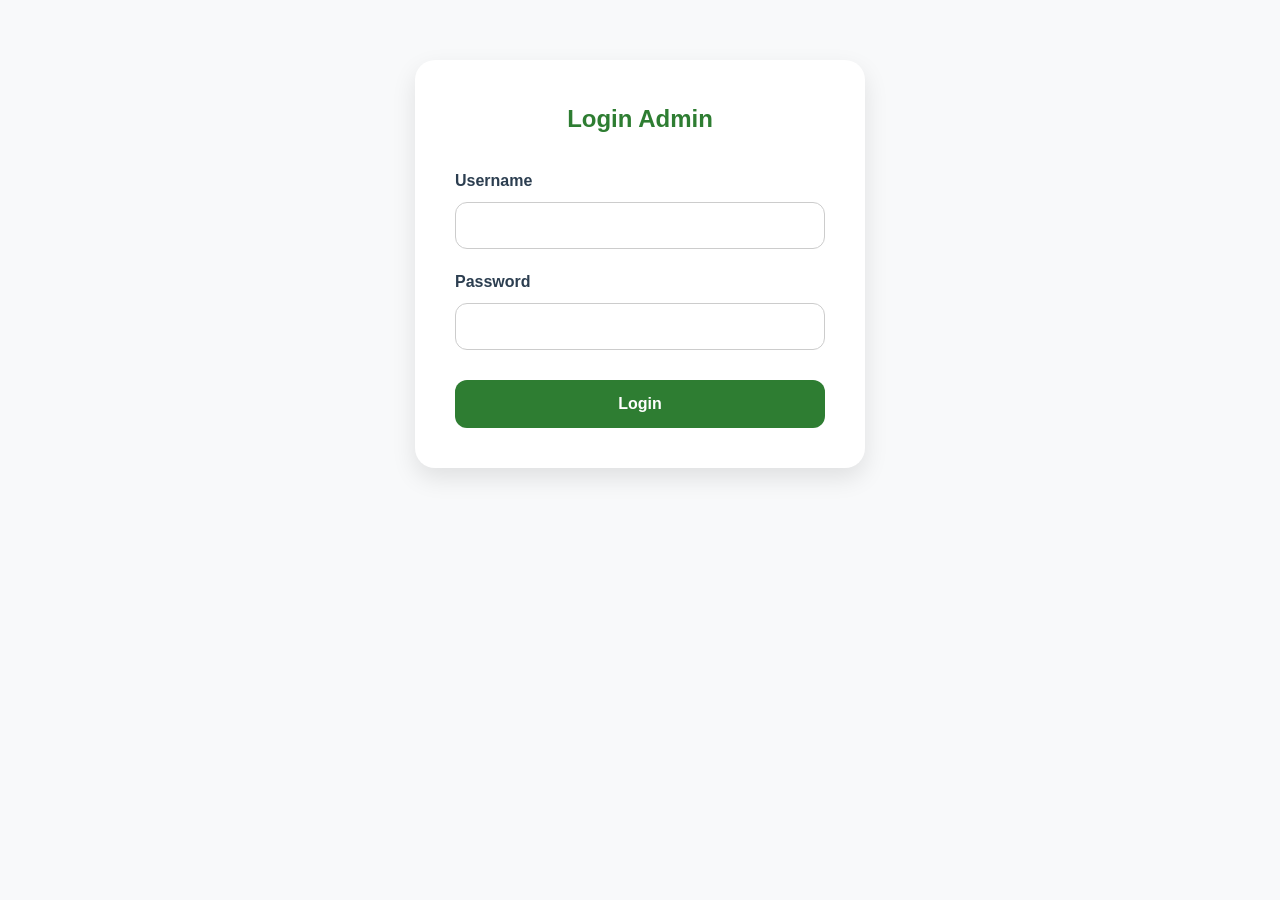
==== admin.html @ 62e9df17 "Add files via upload" ====
<!DOCTYPE html>
<html lang="id">
<head>
    <meta charset="UTF-8">
    <meta name="viewport" content="width=device-width, initial-scale=1.0">
    <title>Dashboard Admin</title>
    <link rel="stylesheet" href="css/style.css">
    <style>
        /* Gaya tambahan khusus untuk interaksi tabel di dalam Admin */
        .admin-content {
            display: none; /* Sembunyikan semua konten detail secara default */
            margin-top: 20px;
        }
        .header-section {
            display: flex;
            justify-content: space-between;
            align-items: center;
            margin-bottom: 20px;
            border-bottom: 2px solid #eee;
            padding-bottom: 10px;
        }
        .btn-kembali {
            background: #7F8C8D;
            color: white;
            border: none;
            padding: 8px 15px;
            border-radius: 8px;
            cursor: pointer;
            font-weight: bold;
        }
        .btn-kembali:hover { background: #606b6b; }
        .btn-tambah {
            background: #25D366;
            color: white;
            border: none;
            padding: 8px 15px;
            border-radius: 8px;
            cursor: pointer;
        }
        .text-center { text-align: center; }
        .badge {
            background: #FFC107;
            color: #000;
            padding: 3px 8px;
            border-radius: 5px;
            font-size: 12px;
            font-weight: bold;
        }
    </style>
</head>
<body>

<div class="admin">
    <h1>Dashboard Admin</h1>

    <div class="admin-menu" id="menu-utama">
        <div class="box" onclick="bukaMenu('kelola-produk')">Kelola Produk</div>
        <div class="box" onclick="bukaMenu('pesanan-masuk')">Pesanan Masuk</div>
        <div class="box" onclick="bukaMenu('data-pelanggan')">Data Pelanggan</div>
        <div class="box" onclick="bukaMenu('laporan-penjualan')">Laporan Penjualan</div>
    </div>

    <div id="kelola-produk" class="admin-content">
        <div class="header-section">
            <h2>Kelola Produk</h2>
            <div>
                <button class="btn-kembali" onclick="kembaliKeMenu()">Kembali</button>
                <button class="btn-tambah">+ Tambah Produk</button>
            </div>
        </div>
        <table>
            <thead>
                <tr>
                    <th>Nama Produk</th>
                    <th>Harga</th>
                    <th>Stok</th>
                    <th>Aksi</th>
                </tr>
            </thead>
            <tbody>
                <tr>
                    <td>Bolu Cukke</td>
                    <td>Rp 15.000</td>
                    <td>Tersedia</td>
                    <td><button class="hapus">Hapus</button></td>
                </tr>
                <tr>
                    <td>Bolu Susu</td>
                    <td>Rp 18.000</td>
                    <td>Tersedia</td>
                    <td><button class="hapus">Hapus</button></td>
                </tr>
            </tbody>
        </table>
    </div>

    <div id="pesanan-masuk" class="admin-content">
        <div class="header-section">
            <h2>Pesanan Masuk</h2>
            <button class="btn-kembali" onclick="kembaliKeMenu()">Kembali</button>
        </div>
        <table>
            <thead>
                <tr>
                    <th>Pelanggan</th>
                    <th>Alamat</th>
                    <th>Total Belanja</th>
                    <th>Status</th>
                </tr>
            </thead>
            <tbody id="tabelPesanan">
                </tbody>
        </table>
    </div>

    <div id="data-pelanggan" class="admin-content">
        <div class="header-section">
            <h2>Data Pelanggan</h2>
            <button class="btn-kembali" onclick="kembaliKeMenu()">Kembali</button>
        </div>
        <table>
            <thead>
                <tr>
                    <th>Nama</th>
                    <th>No. WhatsApp</th>
                    <th>Alamat Lengkap</th>
                </tr>
            </thead>
            <tbody id="tabelPelanggan">
                </tbody>
        </table>
    </div>

    <div id="laporan-penjualan" class="admin-content">
        <div class="header-section">
            <h2>Laporan Penjualan</h2>
            <button class="btn-kembali" onclick="kembaliKeMenu()">Kembali</button>
        </div>
        <div class="box" style="background: #27ae60; cursor: default; margin-bottom:20px;">
            <h3 style="color:white; margin-bottom: 5px;">Total Pendapatan Terakhir</h3>
            <h2 style="color:white; font-size: 30px;" id="totalPendapatan">Rp 0</h2>
        </div>
        <p class="text-center" style="color:#7F8C8D;">*Data ini adalah simulasi dari pesanan terakhir di perangkat ini.</p>
    </div>

    <button class="logout" id="btnLogout" onclick="logout()">Logout</button>
</div>

<script>
    // 1. Pengecekan Login
    if(localStorage.getItem("adminLogin") !== "true"){
        window.location.href = "login.html";
    }

    function logout(){
        localStorage.removeItem("adminLogin");
        window.location.href = "login.html";
    }

    // 2. Logika Buka/Tutup Menu (Single Page Application)
    function bukaMenu(idMenu) {
        document.getElementById('menu-utama').style.display = 'none';
        document.getElementById('btnLogout').style.display = 'none';
        
        let contents = document.querySelectorAll('.admin-content');
        contents.forEach(content => {
            content.style.display = 'none';
        });

        document.getElementById(idMenu).style.display = 'block';

        // Load data jika menu tertentu dibuka
        if (idMenu === 'pesanan-masuk' || idMenu === 'data-pelanggan' || idMenu === 'laporan-penjualan') {
            loadDataDariLocalStorage();
        }
    }

    function kembaliKeMenu() {
        let contents = document.querySelectorAll('.admin-content');
        contents.forEach(content => {
            content.style.display = 'none';
        });
        document.getElementById('menu-utama').style.display = 'grid';
        document.getElementById('btnLogout').style.display = 'block';
    }

    // 3. Logika Menarik Data dari Checkout (Simulasi LocalStorage)
    function loadDataDariLocalStorage() {
        let nama = localStorage.getItem("nama");
        let hp = localStorage.getItem("hp");
        let alamat = localStorage.getItem("alamat");
        let keranjang = JSON.parse(localStorage.getItem("keranjang")) || [];
        
        let tbodyPesanan = document.getElementById("tabelPesanan");
        let tbodyPelanggan = document.getElementById("tabelPelanggan");
        let teksPendapatan = document.getElementById("totalPendapatan");

        // Hitung total belanja dari keranjang
        let totalBelanja = 0;
        keranjang.forEach(item => {
            totalBelanja += item.subtotal;
        });

        // Tampilkan Data Pesanan & Pelanggan Jika Ada
        if (nama && totalBelanja > 0) {
            tbodyPesanan.innerHTML = `
                <tr>
                    <td>${nama}<br><small>${hp}</small></td>
                    <td>${alamat}</td>
                    <td>Rp ${totalBelanja.toLocaleString('id-ID')}</td>
                    <td><span class="badge">Menunggu Konfirmasi</span></td>
                </tr>
            `;

            tbodyPelanggan.innerHTML = `
                <tr>
                    <td>${nama}</td>
                    <td>${hp}</td>
                    <td>${alamat}</td>
                </tr>
            `;

            teksPendapatan.innerHTML = "Rp " + totalBelanja.toLocaleString('id-ID');
        } else {
            let emptyRow = `<tr><td colspan="4" class="text-center">Belum ada data pesanan saat ini.</td></tr>`;
            tbodyPesanan.innerHTML = emptyRow;
            tbodyPelanggan.innerHTML = emptyRow;
            teksPendapatan.innerHTML = "Rp 0";
        }
    }
</script>

</body>
</html>
---- css/style.css ----
/* ========================================================
   GLOBAL VARIABLES & RESET
   ======================================================== */
:root {
    --primary: #2E7D32;      /* Hijau - Warna Utama */
    --primary-hover: #1B5E20; /* Hijau Gelap untuk efek hover */
    --accent: #FFC107;       /* Emas - Warna Aksen */
    --accent-hover: #FFD54F;
    --bg-light: #F8F9FA;
    --text-dark: #2C3E50;
    --text-muted: #7F8C8D;
    --white: #FFFFFF;
    
    /* Bayangan & Radius Modern */
    --shadow-sm: 0 4px 6px rgba(0, 0, 0, 0.05);
    --shadow-md: 0 10px 25px rgba(0, 0, 0, 0.1);
    --radius-md: 12px;
    --radius-lg: 20px;
    
    /* Transisi */
    --transition: all 0.3s ease;
}

* {
    margin: 0;
    padding: 0;
    box-sizing: border-box;
    font-family: 'Segoe UI', Tahoma, Geneva, Verdana, sans-serif;
}

body {
    background-color: var(--bg-light);
    color: var(--text-dark);
    line-height: 1.6;
}

/* ========================================================
   TYPOGRAPHY & BUTTONS
   ======================================================== */
h1, h2, h3, h4 {
    color: var(--text-dark);
}

button {
    font-family: inherit;
    transition: var(--transition);
}

/* ========================================================
   NAVBAR
   ======================================================== */
.navbar {
    background: var(--primary);
    display: flex;
    justify-content: space-between;
    align-items: center;
    padding: 15px 8%;
    position: sticky;
    top: 0;
    z-index: 1000;
    box-shadow: var(--shadow-sm);
}

.logo h2 {
    color: var(--white);
    font-weight: 700;
    letter-spacing: 1px;
}

.menu {
    display: flex;
    list-style: none;
    gap: 25px;
}

.menu a {
    color: var(--white);
    text-decoration: none;
    font-weight: 500;
    font-size: 16px;
    transition: var(--transition);
    padding: 5px 0;
    position: relative;
}

/* Efek garis bawah saat hover pada menu */
.menu a::after {
    content: '';
    position: absolute;
    width: 0;
    height: 2px;
    background: var(--accent);
    bottom: 0;
    left: 0;
    transition: var(--transition);
}

.menu a:hover {
    color: var(--accent);
}

.menu a:hover::after {
    width: 100%;
}

/* ========================================================
   HERO SECTION
   ======================================================== */
.hero {
    height: 450px;
    /* Nilai RGB untuk #2E7D32 adalah 46, 125, 50 */
    background: linear-gradient(rgba(46, 125, 50, 0.6), rgba(0, 0, 0, 0.7)), url("gambar/banner.jpg");
    background-size: cover;
    background-position: center;
    display: flex;
    justify-content: center;
    align-items: center;
    text-align: center;
}

.hero-content {
    color: var(--white);
    max-width: 800px;
    padding: 0 20px;
}

.hero-content h1 {
    font-size: 55px;
    margin-bottom: 15px;
    color: var(--white);
    text-shadow: 2px 2px 4px rgba(0,0,0,0.5);
}

.hero-content p {
    font-size: 22px;
    color: #eee;
    font-weight: 300;
}

/* ========================================================
   PRODUK SECTION
   ======================================================== */
.produk {
    padding: 80px 8%;
}

.produk h2 {
    text-align: center;
    margin-bottom: 50px;
    color: var(--primary);
    font-size: 32px;
    position: relative;
}

.produk h2::after {
    content: '';
    width: 60px;
    height: 3px;
    background: var(--accent);
    display: block;
    margin: 10px auto 0;
    border-radius: 5px;
}

.produk-grid {
    display: grid;
    grid-template-columns: repeat(auto-fit, minmax(260px, 1fr));
    gap: 30px;
}

/* PRODUCT CARDS */
.card {
    background: var(--white);
    border-radius: var(--radius-lg);
    overflow: hidden;
    box-shadow: var(--shadow-sm);
    transition: var(--transition);
    display: flex;
    flex-direction: column;
    padding-bottom: 20px;
    border: 1px solid #f0f0f0;
}

.card:hover {
    transform: translateY(-8px);
    box-shadow: var(--shadow-md);
}

.card img {
    width: 100%;
    height: 220px;
    object-fit: cover;
    border-bottom: 3px solid var(--accent);
}

.card h3 {
    padding: 20px 20px 5px;
    font-size: 20px;
}

.card p {
    padding: 0 20px;
    color: var(--text-muted);
    font-size: 14px;
    flex-grow: 1;
}

.card h4 {
    padding: 15px 20px;
    color: var(--primary);
    font-size: 24px;
    font-weight: 700;
}

.card label {
    padding: 0 20px;
    font-size: 14px;
    font-weight: 600;
}

.qty {
    width: 70px;
    padding: 8px 12px;
    margin: 5px 20px 15px;
    border: 1px solid #ddd;
    border-radius: 6px;
    font-size: 14px;
    outline: none;
}

.qty:focus {
    border-color: var(--primary);
}

.card button.add-cart {
    width: calc(100% - 40px);
    margin: 0 auto;
    padding: 12px;
    border: none;
    background: var(--primary);
    color: var(--white);
    border-radius: var(--radius-md);
    cursor: pointer;
    font-weight: 600;
    font-size: 15px;
}

.card button.add-cart:hover {
    background: var(--primary-hover);
}

/* ========================================================
   KERANJANG (TABLES)
   ======================================================== */
.cart-section {
    background: var(--white);
    width: 84%;
    margin: 40px auto 80px;
    padding: 40px;
    border-radius: var(--radius-lg);
    box-shadow: var(--shadow-sm);
}

.cart-section h2 {
    margin-bottom: 25px;
    color: var(--primary);
    border-bottom: 2px solid #f0f0f0;
    padding-bottom: 10px;
}

table {
    width: 100%;
    border-collapse: collapse;
    margin-bottom: 20px;
}

table th {
    background: var(--primary);
    color: var(--white);
    padding: 15px;
    text-transform: uppercase;
    font-size: 14px;
    letter-spacing: 0.5px;
}

table td {
    padding: 15px;
    border-bottom: 1px solid #eee;
    text-align: center;
    vertical-align: middle;
}

table tbody tr:hover {
    background-color: #fafafa;
}

.hapus {
    background: #E53935;
    border: none;
    padding: 8px 16px;
    color: var(--white);
    cursor: pointer;
    border-radius: 6px;
    font-weight: 500;
}

.hapus:hover {
    background: #C62828;
}

#totalBelanja {
    margin-top: 20px;
    color: var(--primary);
    font-size: 24px;
    text-align: right;
}

#checkoutBtn {
    display: block;
    margin: 20px 0 0 auto;
    padding: 15px 40px;
    border: none;
    background: var(--accent);
    color: var(--text-dark);
    border-radius: var(--radius-md);
    cursor: pointer;
    font-size: 16px;
    font-weight: 700;
}

#checkoutBtn:hover {
    background: var(--accent-hover);
    transform: translateY(-2px);
}

/* ========================================================
   FORMS & BOXES (LOGIN, CHECKOUT, ADMIN, STRUK)
   ======================================================== */
.login-box, .checkout-container, .admin, .struk {
    background: var(--white);
    padding: 40px;
    border-radius: var(--radius-lg);
    box-shadow: var(--shadow-md);
    margin: 60px auto;
}

/* Spesifik Lebar Container */
.login-box { max-width: 450px; }
.checkout-container { max-width: 700px; }
.admin { width: 90%; max-width: 1000px; }
.struk { max-width: 800px; border-top: 8px solid var(--primary); }

.login-box h2, .checkout-container h2, .admin h1, .struk h1 {
    text-align: center;
    color: var(--primary);
    margin-bottom: 30px;
}

.form-group {
    margin-bottom: 20px;
}

.form-group label {
    display: block;
    margin-bottom: 8px;
    font-weight: 600;
    color: var(--text-dark);
}

.form-group input, .form-group textarea {
    width: 100%;
    padding: 14px;
    border: 1px solid #ccc;
    border-radius: var(--radius-md);
    font-size: 15px;
    transition: var(--transition);
    outline: none;
}

.form-group input:focus, .form-group textarea:focus {
    border-color: var(--primary);
    /* Nilai RGB untuk #2E7D32 adalah 46, 125, 50 */
    box-shadow: 0 0 0 3px rgba(46, 125, 50, 0.1);
}

/* Global Button Styles for Forms */
.login-btn, .btn-pesan {
    width: 100%;
    padding: 15px;
    background: var(--primary);
    color: var(--white);
    border: none;
    border-radius: var(--radius-md);
    cursor: pointer;
    font-size: 16px;
    font-weight: 600;
    margin-top: 10px;
}

.login-btn:hover, .btn-pesan:hover {
    background: var(--primary-hover);
}

/* Admin Dashboard Specifics */
.admin-menu {
    display: grid;
    grid-template-columns: repeat(auto-fit, minmax(200px, 1fr));
    gap: 25px;
    margin-bottom: 30px;
}

.box {
    background: var(--primary);
    color: var(--white);
    padding: 30px 20px;
    border-radius: var(--radius-md);
    text-align: center;
    font-weight: 600;
    font-size: 18px;
    cursor: pointer;
    transition: var(--transition);
    box-shadow: var(--shadow-sm);
}

.box:hover {
    background: var(--primary-hover);
    transform: translateY(-5px);
}

.logout {
    padding: 12px 25px;
    background: #E53935;
    color: var(--white);
    border: none;
    border-radius: var(--radius-md);
    cursor: pointer;
    font-weight: 600;
}

.logout:hover {
    background: #C62828;
}

/* Struk Specifics */
.struk .info p {
    font-size: 16px;
    margin-bottom: 8px;
}

.struk .total {
    margin-top: 25px;
    font-size: 24px;
    font-weight: bold;
    color: var(--primary);
    text-align: right;
    border-top: 2px dashed #ddd;
    padding-top: 20px;
}

.btn-area {
    margin-top: 30px;
    display: flex;
    gap: 15px;
}

.btn-area .btn {
    flex: 1;
    padding: 15px;
    border: none;
    border-radius: var(--radius-md);
    cursor: pointer;
    color: var(--white);
    font-size: 16px;
    font-weight: 600;
    display: flex;
    justify-content: center;
    align-items: center;
    gap: 10px;
}

.cetak { background: #1976D2; }
.cetak:hover { background: #1565C0; }

.wa { background: #25D366; }
.wa:hover { background: #128C7E; }

/* ========================================================
   FOOTER
   ======================================================== */
footer {
    background: var(--text-dark);
    color: var(--white);
    text-align: center;
    padding: 40px 20px;
    margin-top: 60px;
}

footer h2 {
    color: var(--accent);
    margin-bottom: 10px;
}

footer p {
    color: #bbb;
    font-size: 16px;
}

/* ========================================================
   RESPONSIVE DESIGN (MOBILE & TABLET)
   ======================================================== */
@media (max-width: 768px) {
    .navbar {
        flex-direction: column;
        gap: 15px;
        padding: 15px 5%;
    }

    .menu {
        flex-wrap: wrap;
        justify-content: center;
        gap: 15px;
    }

    .hero-content h1 {
        font-size: 38px;
    }
    
    .hero-content p {
        font-size: 18px;
    }

    .cart-section, .produk {
        width: 95%;
        padding: 20px;
    }

    /* Membuat tabel menjadi responsif di layar kecil */
    table, thead, tbody, th, td, tr {
        display: block;
    }
    
    table thead {
        display: none; /* Sembunyikan header tabel di mobile */
    }
    
    table td {
        text-align: right;
        padding-left: 50%;
        position: relative;
    }
    
    table td::before {
        content: attr(data-label);
        position: absolute;
        left: 15px;
        width: 45%;
        padding-right: 10px;
        text-align: left;
        font-weight: bold;
    }

    .btn-area {
        flex-direction: column;
    }
}
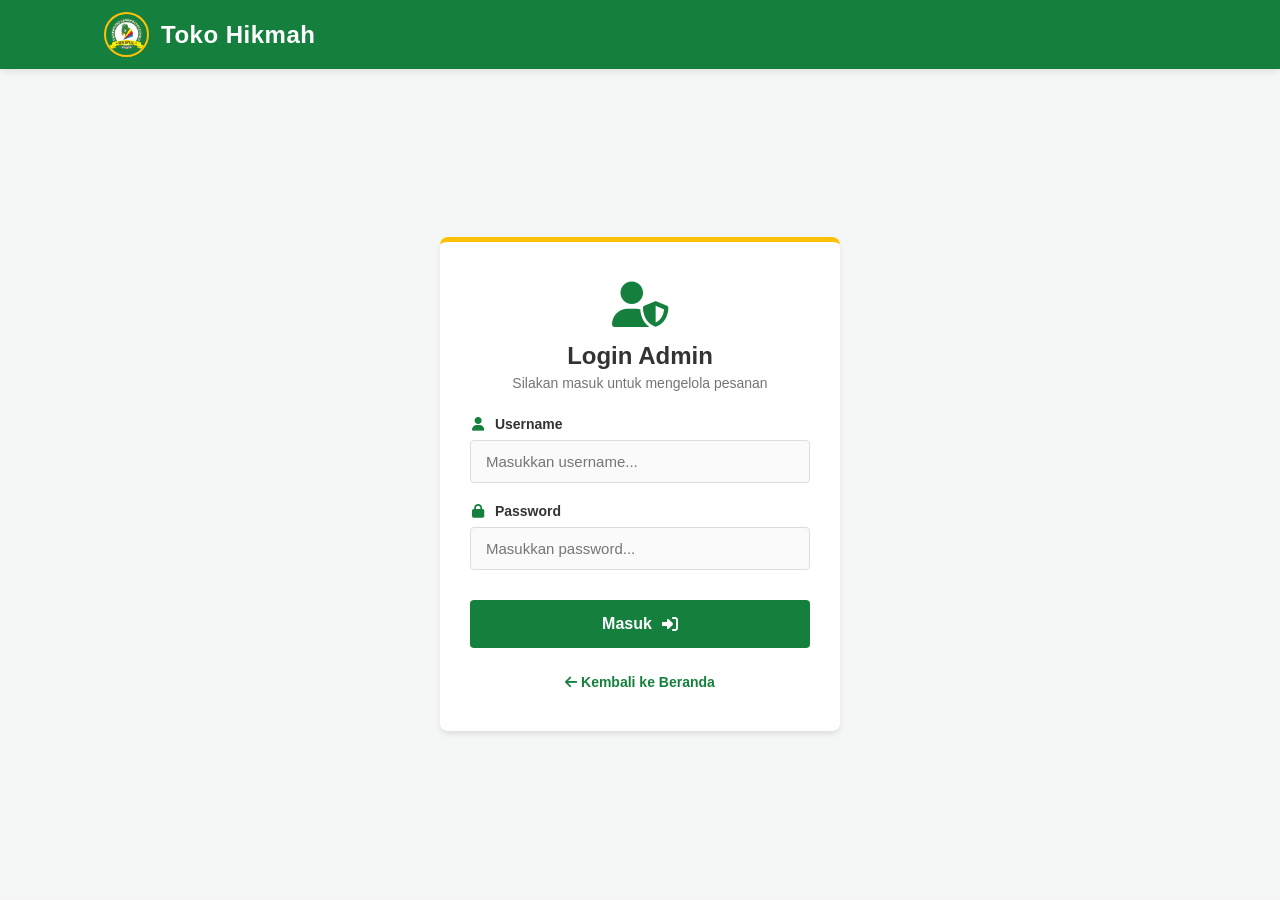
==== commit 10807ed6: "Update admin.html" ====
--- a/admin.html
+++ b/admin.html
@@ -3,173 +3,230 @@
 <head>
     <meta charset="UTF-8">
     <meta name="viewport" content="width=device-width, initial-scale=1.0">
-    <title>Dashboard Admin</title>
+    <title>Dashboard Admin - Toko Hikmah</title>
+
     <link rel="stylesheet" href="css/style.css">
+    <link rel="stylesheet" href="https://cdnjs.cloudflare.com/ajax/libs/font-awesome/6.5.1/css/all.min.css">
     <style>
-        /* Gaya tambahan khusus untuk interaksi tabel di dalam Admin */
-        .admin-content {
-            display: none; /* Sembunyikan semua konten detail secara default */
-            margin-top: 20px;
-        }
-        .header-section {
-            display: flex;
-            justify-content: space-between;
-            align-items: center;
-            margin-bottom: 20px;
-            border-bottom: 2px solid #eee;
-            padding-bottom: 10px;
-        }
-        .btn-kembali {
-            background: #7F8C8D;
-            color: white;
-            border: none;
-            padding: 8px 15px;
-            border-radius: 8px;
-            cursor: pointer;
-            font-weight: bold;
-        }
-        .btn-kembali:hover { background: #606b6b; }
-        .btn-tambah {
-            background: #25D366;
-            color: white;
-            border: none;
-            padding: 8px 15px;
-            border-radius: 8px;
-            cursor: pointer;
-        }
-        .text-center { text-align: center; }
-        .badge {
-            background: #FFC107;
-            color: #000;
-            padding: 3px 8px;
+        /* Tambahan CSS khusus untuk thumbnail gambar di tabel */
+        .img-thumbnail {
+            width: 50px;
+            height: 50px;
+            object-fit: cover;
             border-radius: 5px;
-            font-size: 12px;
-            font-weight: bold;
+            border: 1px solid #ddd;
         }
     </style>
 </head>
 <body>
 
-<div class="admin">
-    <h1>Dashboard Admin</h1>
-
-    <div class="admin-menu" id="menu-utama">
-        <div class="box" onclick="bukaMenu('kelola-produk')">Kelola Produk</div>
-        <div class="box" onclick="bukaMenu('pesanan-masuk')">Pesanan Masuk</div>
-        <div class="box" onclick="bukaMenu('data-pelanggan')">Data Pelanggan</div>
-        <div class="box" onclick="bukaMenu('laporan-penjualan')">Laporan Penjualan</div>
+    <!-- Header Admin -->
+    <header class="navbar">
+        <div class="nav-container">
+            <div class="logo">
+                <a href="#" class="logo-link" onclick="kembaliKeMenu()">
+                    <img src="images/logo.png" alt="Logo" class="nav-logo" onerror="this.src='https://images.unsplash.com/photo-1546069901-ba9599a7e63c?q=80&w=150&auto=format&fit=crop'">
+                    <h2>Toko Hikmah <span class="checkout-title">| Admin Panel</span></h2>
+                </a>
+            </div>
+            <div class="nav-icons">
+                <button class="btn-logout-header" onclick="logout()">
+                    <i class="fas fa-sign-out-alt"></i> Logout
+                </button>
+            </div>
+        </div>
+    </header>
+
+    <div class="admin-wrapper">
+        <!-- Menu Utama (Grid) -->
+        <div class="dashboard-grid" id="menu-utama">
+            <div class="dash-card" onclick="bukaMenu('kelola-produk')">
+                <div class="dash-icon"><i class="fas fa-box-open"></i></div>
+                <h3>Kelola Produk</h3>
+                <p>Tambah, edit, atau hapus produk</p>
+            </div>
+            <div class="dash-card" onclick="bukaMenu('pesanan-masuk')">
+                <div class="dash-icon"><i class="fas fa-shopping-bag"></i></div>
+                <h3>Pesanan Masuk</h3>
+                <p>Cek pesanan baru dari pelanggan</p>
+            </div>
+            <div class="dash-card" onclick="bukaMenu('data-pelanggan')">
+                <div class="dash-icon"><i class="fas fa-users"></i></div>
+                <h3>Data Pelanggan</h3>
+                <p>Informasi kontak pembeli</p>
+            </div>
+            <div class="dash-card" onclick="bukaMenu('laporan-penjualan')">
+                <div class="dash-icon"><i class="fas fa-chart-line"></i></div>
+                <h3>Laporan</h3>
+                <p>Ringkasan total pendapatan</p>
+            </div>
+        </div>
+
+        <!-- Section: Kelola Produk -->
+        <div id="kelola-produk" class="admin-content">
+            <div class="header-section">
+                <h2><i class="fas fa-box-open"></i> Kelola Produk</h2>
+                <div class="action-buttons">
+                    <button class="btn-kembali" onclick="kembaliKeMenu()"><i class="fas fa-arrow-left"></i> Kembali</button>
+                    <button class="btn-tambah" onclick="tambahProduk()"><i class="fas fa-plus"></i> Tambah</button>
+                </div>
+            </div>
+            <div class="table-responsive">
+                <table class="admin-table">
+                    <thead>
+                        <tr>
+                            <th>Gambar</th>
+                            <th>Nama Produk</th>
+                            <th>Harga</th>
+                            <th>Stok</th>
+                            <th>Aksi</th>
+                        </tr>
+                    </thead>
+                    <tbody id="tabelProdukBody">
+                        <!-- Data Produk akan di-render di sini -->
+                    </tbody>
+                </table>
+            </div>
+        </div>
+
+        <!-- Section: Pesanan Masuk -->
+        <div id="pesanan-masuk" class="admin-content">
+            <div class="header-section">
+                <h2><i class="fas fa-shopping-bag"></i> Pesanan Masuk</h2>
+                <button class="btn-kembali" onclick="kembaliKeMenu()"><i class="fas fa-arrow-left"></i> Kembali</button>
+            </div>
+            <div class="table-responsive">
+                <table class="admin-table">
+                    <thead>
+                        <tr>
+                            <th>Pelanggan</th>
+                            <th>Alamat</th>
+                            <th>Total Belanja</th>
+                            <th>Status</th>
+                            <th>Aksi</th>
+                        </tr>
+                    </thead>
+                    <tbody id="tabelPesanan">
+                        <!-- Data Pesanan dari LocalStorage -->
+                    </tbody>
+                </table>
+            </div>
+        </div>
+
+        <!-- Section: Data Pelanggan -->
+        <div id="data-pelanggan" class="admin-content">
+            <div class="header-section">
+                <h2><i class="fas fa-users"></i> Data Pelanggan</h2>
+                <button class="btn-kembali" onclick="kembaliKeMenu()"><i class="fas fa-arrow-left"></i> Kembali</button>
+            </div>
+            <div class="table-responsive">
+                <table class="admin-table">
+                    <thead>
+                        <tr>
+                            <th>Nama Lengkap</th>
+                            <th>No. WhatsApp</th>
+                            <th>Alamat Lengkap</th>
+                        </tr>
+                    </thead>
+                    <tbody id="tabelPelanggan">
+                        <!-- Data Pelanggan dari LocalStorage -->
+                    </tbody>
+                </table>
+            </div>
+        </div>
+
+        <!-- Section: Laporan Penjualan -->
+        <div id="laporan-penjualan" class="admin-content">
+            <div class="header-section">
+                <h2><i class="fas fa-chart-line"></i> Laporan Penjualan</h2>
+                <button class="btn-kembali" onclick="kembaliKeMenu()"><i class="fas fa-arrow-left"></i> Kembali</button>
+            </div>
+            <div class="revenue-box">
+                <div class="revenue-icon"><i class="fas fa-wallet"></i></div>
+                <div class="revenue-info">
+                    <h3>Total Pendapatan Terakhir</h3>
+                    <h2 id="totalPendapatan">Rp 0</h2>
+                </div>
+            </div>
+            <p class="text-muted text-center"><i class="fas fa-info-circle"></i> Data ini adalah simulasi dari pesanan terakhir di perangkat ini.</p>
+        </div>
+
+        <!-- Modal Popup untuk Tambah/Edit Produk -->
+        <div id="modalProduk" class="modal">
+            <div class="modal-content">
+                <div class="modal-header">
+                    <h3 id="modalTitle">Tambah Produk</h3>
+                    <span class="close-modal" onclick="tutupModal()">&times;</span>
+                </div>
+                <form id="formProduk">
+                    <input type="hidden" id="produkId">
+                    
+                    <!-- Form Input Gambar Baru -->
+                    <div class="form-group">
+                        <label>Gambar Produk</label>
+                        <input type="file" id="gambarProduk" accept="image/*" style="background: none; border: none; padding: 0;">
+                        <!-- Hidden input untuk menyimpan format Base64 dari gambar -->
+                        <input type="hidden" id="gambarBase64">
+                        
+                        <!-- Tempat Preview Gambar -->
+                        <div id="previewContainer" style="margin-top: 10px; display: none; text-align: center;">
+                            <img id="previewGambar" src="" alt="Preview" style="max-width: 100%; max-height: 150px; border-radius: 8px; border: 1px solid #ddd;">
+                        </div>
+                    </div>
+
+                    <div class="form-group">
+                        <label>Nama Produk</label>
+                        <input type="text" id="namaProduk" placeholder="Contoh: Bolu Cukke" required>
+                    </div>
+                    <div class="form-group">
+                        <label>Harga (Rp)</label>
+                        <input type="number" id="hargaProduk" placeholder="Contoh: 13000" required>
+                    </div>
+                    <div class="form-group">
+                        <label>Stok</label>
+                        <select id="stokProduk" required>
+                            <option value="Tersedia">Tersedia</option>
+                            <option value="Habis">Habis</option>
+                        </select>
+                    </div>
+                    <button type="submit" class="btn-pesan" style="margin-top: 10px;">Simpan Produk</button>
+                </form>
+            </div>
+        </div>
+
     </div>
 
-    <div id="kelola-produk" class="admin-content">
-        <div class="header-section">
-            <h2>Kelola Produk</h2>
-            <div>
-                <button class="btn-kembali" onclick="kembaliKeMenu()">Kembali</button>
-                <button class="btn-tambah">+ Tambah Produk</button>
-            </div>
-        </div>
-        <table>
-            <thead>
-                <tr>
-                    <th>Nama Produk</th>
-                    <th>Harga</th>
-                    <th>Stok</th>
-                    <th>Aksi</th>
-                </tr>
-            </thead>
-            <tbody>
-                <tr>
-                    <td>Bolu Cukke</td>
-                    <td>Rp 15.000</td>
-                    <td>Tersedia</td>
-                    <td><button class="hapus">Hapus</button></td>
-                </tr>
-                <tr>
-                    <td>Bolu Susu</td>
-                    <td>Rp 18.000</td>
-                    <td>Tersedia</td>
-                    <td><button class="hapus">Hapus</button></td>
-                </tr>
-            </tbody>
-        </table>
-    </div>
-
-    <div id="pesanan-masuk" class="admin-content">
-        <div class="header-section">
-            <h2>Pesanan Masuk</h2>
-            <button class="btn-kembali" onclick="kembaliKeMenu()">Kembali</button>
-        </div>
-        <table>
-            <thead>
-                <tr>
-                    <th>Pelanggan</th>
-                    <th>Alamat</th>
-                    <th>Total Belanja</th>
-                    <th>Status</th>
-                </tr>
-            </thead>
-            <tbody id="tabelPesanan">
-                </tbody>
-        </table>
-    </div>
-
-    <div id="data-pelanggan" class="admin-content">
-        <div class="header-section">
-            <h2>Data Pelanggan</h2>
-            <button class="btn-kembali" onclick="kembaliKeMenu()">Kembali</button>
-        </div>
-        <table>
-            <thead>
-                <tr>
-                    <th>Nama</th>
-                    <th>No. WhatsApp</th>
-                    <th>Alamat Lengkap</th>
-                </tr>
-            </thead>
-            <tbody id="tabelPelanggan">
-                </tbody>
-        </table>
-    </div>
-
-    <div id="laporan-penjualan" class="admin-content">
-        <div class="header-section">
-            <h2>Laporan Penjualan</h2>
-            <button class="btn-kembali" onclick="kembaliKeMenu()">Kembali</button>
-        </div>
-        <div class="box" style="background: #27ae60; cursor: default; margin-bottom:20px;">
-            <h3 style="color:white; margin-bottom: 5px;">Total Pendapatan Terakhir</h3>
-            <h2 style="color:white; font-size: 30px;" id="totalPendapatan">Rp 0</h2>
-        </div>
-        <p class="text-center" style="color:#7F8C8D;">*Data ini adalah simulasi dari pesanan terakhir di perangkat ini.</p>
-    </div>
-
-    <button class="logout" id="btnLogout" onclick="logout()">Logout</button>
-</div>
-
 <script>
-    // 1. Pengecekan Login
+    // ==========================================
+    // 1. PENGECEKAN LOGIN & LOGOUT
+    // ==========================================
     if(localStorage.getItem("adminLogin") !== "true"){
         window.location.href = "login.html";
     }
 
     function logout(){
-        localStorage.removeItem("adminLogin");
-        window.location.href = "login.html";
-    }
-
-    // 2. Logika Buka/Tutup Menu (Single Page Application)
+        let confirmLogout = confirm("Apakah Anda yakin ingin keluar?");
+        if(confirmLogout) {
+            localStorage.removeItem("adminLogin");
+            window.location.href = "login.html";
+        }
+    }
+
+    // ==========================================
+    // 2. NAVIGASI MENU DASHBOARD (SPA)
+    // ==========================================
     function bukaMenu(idMenu) {
         document.getElementById('menu-utama').style.display = 'none';
-        document.getElementById('btnLogout').style.display = 'none';
         
         let contents = document.querySelectorAll('.admin-content');
         contents.forEach(content => {
             content.style.display = 'none';
         });
 
-        document.getElementById(idMenu).style.display = 'block';
-
-        // Load data jika menu tertentu dibuka
+        let selectedMenu = document.getElementById(idMenu);
+        selectedMenu.style.display = 'block';
+        selectedMenu.style.animation = 'fadeIn 0.3s ease';
+
         if (idMenu === 'pesanan-masuk' || idMenu === 'data-pelanggan' || idMenu === 'laporan-penjualan') {
             loadDataDariLocalStorage();
         }
@@ -180,11 +237,15 @@
         contents.forEach(content => {
             content.style.display = 'none';
         });
-        document.getElementById('menu-utama').style.display = 'grid';
-        document.getElementById('btnLogout').style.display = 'block';
-    }
-
-    // 3. Logika Menarik Data dari Checkout (Simulasi LocalStorage)
+        
+        let menuUtama = document.getElementById('menu-utama');
+        menuUtama.style.display = 'grid';
+        menuUtama.style.animation = 'fadeIn 0.3s ease';
+    }
+
+    // ==========================================
+    // 3. TARIK DATA PESANAN DARI CHECKOUT
+    // ==========================================
     function loadDataDariLocalStorage() {
         let nama = localStorage.getItem("nama");
         let hp = localStorage.getItem("hp");
@@ -195,26 +256,27 @@
         let tbodyPelanggan = document.getElementById("tabelPelanggan");
         let teksPendapatan = document.getElementById("totalPendapatan");
 
-        // Hitung total belanja dari keranjang
         let totalBelanja = 0;
         keranjang.forEach(item => {
             totalBelanja += item.subtotal;
         });
 
-        // Tampilkan Data Pesanan & Pelanggan Jika Ada
         if (nama && totalBelanja > 0) {
             tbodyPesanan.innerHTML = `
                 <tr>
-                    <td>${nama}<br><small>${hp}</small></td>
+                    <td><strong>${nama}</strong><br><small class="text-muted"><i class="fab fa-whatsapp"></i> ${hp}</small></td>
                     <td>${alamat}</td>
-                    <td>Rp ${totalBelanja.toLocaleString('id-ID')}</td>
-                    <td><span class="badge">Menunggu Konfirmasi</span></td>
+                    <td class="price-text">Rp ${totalBelanja.toLocaleString('id-ID')}</td>
+                    <td><span class="badge badge-yellow">Menunggu</span></td>
+                    <td>
+                        <button class="btn-aksi btn-acc" title="Terima Pesanan"><i class="fas fa-check"></i></button>
+                    </td>
                 </tr>
             `;
 
             tbodyPelanggan.innerHTML = `
                 <tr>
-                    <td>${nama}</td>
+                    <td><strong>${nama}</strong></td>
                     <td>${hp}</td>
                     <td>${alamat}</td>
                 </tr>
@@ -222,13 +284,169 @@
 
             teksPendapatan.innerHTML = "Rp " + totalBelanja.toLocaleString('id-ID');
         } else {
-            let emptyRow = `<tr><td colspan="4" class="text-center">Belum ada data pesanan saat ini.</td></tr>`;
+            let emptyRow = `<tr><td colspan="5" class="text-center empty-cart" style="padding: 30px;"><i class="fas fa-folder-open" style="font-size:30px; color:#ccc; margin-bottom:10px; display:block;"></i>Belum ada pesanan saat ini.</td></tr>`;
             tbodyPesanan.innerHTML = emptyRow;
-            tbodyPelanggan.innerHTML = emptyRow;
+            
+            let emptyRowPelanggan = `<tr><td colspan="3" class="text-center empty-cart" style="padding: 30px;">Belum ada data pelanggan saat ini.</td></tr>`;
+            tbodyPelanggan.innerHTML = emptyRowPelanggan;
+            
             teksPendapatan.innerHTML = "Rp 0";
         }
     }
+
+    // ==========================================
+    // 4. KELOLA PRODUK (CRUD) + GAMBAR
+    // ==========================================
+    
+    // Data dummy default dengan referensi folder lokal agar gambar muncul saat pertama kali dibuka
+    let produkList = JSON.parse(localStorage.getItem("produkList")) || [
+        { id: 1, nama: "Bolu Cukke", harga: 13000, stok: "Tersedia", gambar: "images/bolu cukke.jpg" },
+        { id: 2, nama: "Bolu Susu", harga: 13000, stok: "Tersedia", gambar: "images/bolu susu.jpeg" },
+        { id: 3, nama: "Cucuru", harga: 10000, stok: "Tersedia", gambar: "images/Cucuru.jpg" },
+        { id: 4, nama: "Baje Canggoreng", harga: 10000, stok: "Tersedia", gambar: "images/baje canggoreng.jpg" }
+    ];
+
+    const tbodyProduk = document.getElementById("tabelProdukBody");
+    const modalProduk = document.getElementById("modalProduk");
+
+    // READ (Tampilkan Data ke Tabel)
+    function renderProduk() {
+        tbodyProduk.innerHTML = ""; 
+        
+        if (produkList.length === 0) {
+            tbodyProduk.innerHTML = `<tr><td colspan="5" class="text-center text-muted" style="padding: 20px;">Belum ada produk. Silakan tambah produk.</td></tr>`;
+            return;
+        }
+
+        produkList.forEach(item => {
+            let badgeClass = item.stok === "Tersedia" ? "badge-green" : "badge-yellow";
+            // Jika gambar kosong, tampilkan placeholder bawaan
+            let imgSrc = item.gambar ? item.gambar : "https://images.unsplash.com/photo-1546069901-ba9599a7e63c?q=80&w=150&auto=format&fit=crop";
+
+            tbodyProduk.innerHTML += `
+                <tr>
+                    <td><img src="${imgSrc}" class="img-thumbnail" alt="Gambar ${item.nama}"></td>
+                    <td><strong>${item.nama}</strong></td>
+                    <td>Rp ${parseInt(item.harga).toLocaleString('id-ID')}</td>
+                    <td><span class="badge ${badgeClass}">${item.stok}</span></td>
+                    <td>
+                        <button class="btn-aksi edit" onclick="editProduk(${item.id})" title="Edit Produk"><i class="fas fa-edit"></i></button>
+                        <button class="btn-aksi hapus" onclick="hapusProduk(${item.id})" title="Hapus Produk"><i class="fas fa-trash"></i></button>
+                    </td>
+                </tr>
+            `;
+        });
+    }
+
+    renderProduk(); // Panggil saat halaman pertama kali diload
+
+    // Event Listener untuk Upload Gambar & Preview
+    document.getElementById("gambarProduk").addEventListener("change", function(event) {
+        const file = event.target.files[0];
+        if (file) {
+            const reader = new FileReader();
+            reader.onload = function(e) {
+                // Konversi gambar ke teks Base64 lalu simpan ke input hidden
+                document.getElementById("gambarBase64").value = e.target.result;
+                
+                // Tampilkan Preview
+                document.getElementById("previewGambar").src = e.target.result;
+                document.getElementById("previewContainer").style.display = "block";
+            };
+            reader.readAsDataURL(file);
+        }
+    });
+
+    // Tampilkan Modal TAMBAH
+    function tambahProduk() {
+        document.getElementById("modalTitle").innerText = "Tambah Produk Baru";
+        document.getElementById("formProduk").reset(); 
+        document.getElementById("produkId").value = ""; 
+        
+        // Reset preview gambar
+        document.getElementById("gambarBase64").value = "";
+        document.getElementById("previewContainer").style.display = "none";
+        
+        modalProduk.style.display = "flex";
+    }
+
+    // Tampilkan Modal EDIT
+    function editProduk(id) {
+        document.getElementById("modalTitle").innerText = "Edit Produk";
+        let produk = produkList.find(p => p.id === id); 
+        
+        if(produk) {
+            document.getElementById("produkId").value = produk.id;
+            document.getElementById("namaProduk").value = produk.nama;
+            document.getElementById("hargaProduk").value = produk.harga;
+            document.getElementById("stokProduk").value = produk.stok;
+            
+            // Atur gambar jika ada
+            if (produk.gambar) {
+                document.getElementById("gambarBase64").value = produk.gambar;
+                document.getElementById("previewGambar").src = produk.gambar;
+                document.getElementById("previewContainer").style.display = "block";
+            } else {
+                document.getElementById("gambarBase64").value = "";
+                document.getElementById("previewContainer").style.display = "none";
+            }
+
+            modalProduk.style.display = "flex";
+        }
+    }
+
+    // Tutup Modal
+    function tutupModal() {
+        modalProduk.style.display = "none";
+    }
+
+    // CREATE & UPDATE (Simpan Data dari Form)
+    document.getElementById("formProduk").addEventListener("submit", function(e) {
+        e.preventDefault();
+        
+        let id = document.getElementById("produkId").value;
+        let nama = document.getElementById("namaProduk").value;
+        let harga = document.getElementById("hargaProduk").value;
+        let stok = document.getElementById("stokProduk").value;
+        let gambar = document.getElementById("gambarBase64").value; // Ambil string Base64 gambar
+
+        if (id) {
+            // Logika Update (Edit)
+            let index = produkList.findIndex(p => p.id == id);
+            produkList[index] = { 
+                id: parseInt(id), 
+                nama: nama, 
+                harga: harga, 
+                stok: stok,
+                gambar: gambar // Simpan gambar
+            };
+        } else {
+            // Logika Create (Tambah)
+            let newId = produkList.length > 0 ? Math.max(...produkList.map(p => p.id)) + 1 : 1;
+            produkList.push({ 
+                id: newId, 
+                nama: nama, 
+                harga: harga, 
+                stok: stok,
+                gambar: gambar // Simpan gambar
+            });
+        }
+
+        localStorage.setItem("produkList", JSON.stringify(produkList));
+        tutupModal();
+        renderProduk();
+    });
+
+    // DELETE (Hapus Data)
+    function hapusProduk(id) {
+        let konfirmasi = confirm("Apakah Anda yakin ingin menghapus produk ini?");
+        if (konfirmasi) {
+            produkList = produkList.filter(p => p.id !== id);
+            localStorage.setItem("produkList", JSON.stringify(produkList));
+            renderProduk(); 
+        }
+    }
 </script>
 
 </body>
-</html>+</html>
--- a/css/style.css
+++ b/css/style.css
@@ -1,24 +1,22 @@
 /* ========================================================
    GLOBAL VARIABLES & RESET
    ======================================================== */
-:root {
-    --primary: #2E7D32;      /* Hijau - Warna Utama */
-    --primary-hover: #1B5E20; /* Hijau Gelap untuk efek hover */
-    --accent: #FFC107;       /* Emas - Warna Aksen */
-    --accent-hover: #FFD54F;
-    --bg-light: #F8F9FA;
-    --text-dark: #2C3E50;
-    --text-muted: #7F8C8D;
+   :root {
+    --primary: #15803d;      /* Hijau E-commerce */
+    --primary-hover: #166534;
+    --accent: #FFC107;       /* Kuning Emas */
+    --accent-hover: #FFB300;
+    --bg-main: #F5F5F5;      /* Putih abu-abu khas background marketplace */
     --white: #FFFFFF;
+    --text-dark: #333333;
+    --text-muted: #757575;
+    --price-color: #ee4d2d;  /* Aksen oranye/merah untuk harga agar mencolok */
     
-    /* Bayangan & Radius Modern */
-    --shadow-sm: 0 4px 6px rgba(0, 0, 0, 0.05);
-    --shadow-md: 0 10px 25px rgba(0, 0, 0, 0.1);
-    --radius-md: 12px;
-    --radius-lg: 20px;
-    
-    /* Transisi */
-    --transition: all 0.3s ease;
+    --shadow-sm: 0 1px 2px 0 rgba(0, 0, 0, 0.05);
+    --shadow-md: 0 4px 6px -1px rgba(0, 0, 0, 0.1);
+    --radius-sm: 4px;
+    --radius-md: 8px;
+    --transition: all 0.2s ease-in-out;
 }
 
 * {
@@ -29,331 +27,587 @@
 }
 
 body {
-    background-color: var(--bg-light);
-    color: var(--text-dark);
-    line-height: 1.6;
-}
-
-/* ========================================================
-   TYPOGRAPHY & BUTTONS
-   ======================================================== */
-h1, h2, h3, h4 {
-    color: var(--text-dark);
-}
-
-button {
-    font-family: inherit;
-    transition: var(--transition);
-}
-
-/* ========================================================
-   NAVBAR
+    background-color: var(--bg-main);
+    color: var(--text-dark);
+}
+
+/* ========================================================
+   HEADER / NAVBAR
    ======================================================== */
 .navbar {
     background: var(--primary);
-    display: flex;
-    justify-content: space-between;
-    align-items: center;
-    padding: 15px 8%;
     position: sticky;
     top: 0;
     z-index: 1000;
+    box-shadow: 0 2px 8px rgba(0,0,0,0.1);
+}
+
+.nav-container {
+    display: flex;
+    justify-content: space-between;
+    align-items: center;
+    padding: 12px 5%;
+    max-width: 1200px;
+    margin: 0 auto;
+}
+
+.logo h2 {
+    color: var(--white);
+    font-weight: 700;
+    letter-spacing: 0.5px;
+    font-size: 24px;
+}
+
+/* Search Bar ala Marketplace */
+.search-bar {
+    display: flex;
+    flex: 0 1 500px;
+    background: var(--white);
+    border-radius: var(--radius-sm);
+    overflow: hidden;
+    margin: 0 20px;
+}
+
+.search-bar input {
+    flex: 1;
+    border: none;
+    padding: 10px 15px;
+    outline: none;
+    font-size: 14px;
+}
+
+.search-bar button {
+    background: var(--accent);
+    border: none;
+    padding: 0 20px;
+    cursor: pointer;
+    color: var(--text-dark);
+}
+
+.search-bar button:hover {
+    background: var(--accent-hover);
+}
+
+/* Icons Header */
+/* ========================================================
+   LOGO & ICONS HEADER
+   ======================================================== */
+.logo-link {
+    display: flex;
+    align-items: center;
+    gap: 12px; /* Jarak antara logo gambar dan teks */
+    text-decoration: none;
+}
+
+   .nav-logo {
+    height: 45px; /* Sesuaikan ukuran tinggi logo agar pas dengan navbar */
+    width: auto;
+    object-fit: contain;
+    display: block;
+    border-radius: 50%; /* Opsional: hapus baris ini jika logo tidak ingin membulat */
+    border: 2px solid var(--accent); /* Memberikan aksen kuning di pinggiran logo */
+}
+
+.nav-icons {
+    display: flex;
+    gap: 20px;
+    align-items: center;
+}
+
+/* Gaya khusus untuk Ikon Keranjang */
+.cart-icon {
+    color: var(--white);
+    font-size: 22px;
+    position: relative;
+    text-decoration: none;
+    margin-right: 10px; /* Memberi jarak antara keranjang dan tombol login */
+}
+
+.badge {
+    position: absolute;
+    top: -8px;
+    right: -10px;
+    background: var(--accent);
+    color: var(--text-dark);
+    font-size: 12px;
+    font-weight: bold;
+    padding: 2px 6px;
+    border-radius: 20px;
+    border: 2px solid var(--primary);
+}
+
+/* Gaya untuk Tombol Login Modern */
+.btn-login {
+    display: flex;
+    align-items: center;
+    gap: 8px;
+    background-color: var(--white);
+    color: var(--primary);
+    padding: 8px 18px;
+    border-radius: 20px; /* Membuat tombol berbentuk pil (rounded) */
+    text-decoration: none;
+    font-weight: 700;
+    font-size: 14px;
+    transition: var(--transition);
+    box-shadow: 0 2px 5px rgba(0,0,0,0.1);
+}
+
+.btn-login:hover {
+    background-color: var(--accent);
+    color: var(--text-dark);
+    transform: translateY(-2px); /* Efek melayang saat kursor diarahkan */
+}
+
+/* ========================================================
+   RESPONSIVE HEADER UPDATE
+   ======================================================== */
+@media (max-width: 768px) {
+    .nav-container { 
+        flex-wrap: wrap; 
+        gap: 15px; 
+        justify-content: space-between;
+    }
+    
+    .search-bar { 
+        order: 3; 
+        flex: 1 1 100%; 
+        margin: 0; 
+    }
+    
+    .nav-logo {
+        height: 35px;
+        width: 35px;
+    }
+    
+    .btn-login {
+        padding: 6px 14px;
+        font-size: 13px;
+    }
+}
+
+/* ========================================================
+   BANNER HERO
+   ======================================================== */
+.hero {
+    background: linear-gradient(rgba(21, 128, 61, 0.7), rgba(0, 0, 0, 0.6)), url("https://images.unsplash.com/photo-1546069901-ba9599a7e63c?q=80&w=1200&auto=format&fit=crop") center/cover;
+    height: 300px;
+    display: flex;
+    align-items: center;
+    justify-content: center;
+    text-align: center;
+    margin-bottom: 20px;
+}
+
+.hero-content h1 {
+    color: var(--accent);
+    font-size: 42px;
+    text-shadow: 2px 2px 4px rgba(0,0,0,0.8);
+    margin-bottom: 10px;
+}
+
+.hero-content p {
+    color: var(--white);
+    font-size: 18px;
+    text-shadow: 1px 1px 3px rgba(0,0,0,0.8);
+}
+
+/* ========================================================
+   KATEGORI MENU
+   ======================================================== */
+.categories {
+    max-width: 1200px;
+    margin: 0 auto 20px;
+    background: var(--white);
+    padding: 20px;
+    border-radius: var(--radius-sm);
     box-shadow: var(--shadow-sm);
 }
 
-.logo h2 {
-    color: var(--white);
-    font-weight: 700;
-    letter-spacing: 1px;
-}
-
-.menu {
-    display: flex;
-    list-style: none;
-    gap: 25px;
-}
-
-.menu a {
-    color: var(--white);
+.cat-container {
+    display: flex;
+    justify-content: center;
+    gap: 40px;
+    flex-wrap: wrap;
+}
+
+.cat-item {
+    text-align: center;
+    cursor: pointer;
+    transition: var(--transition);
+}
+
+.cat-item:hover {
+    transform: translateY(-5px);
+}
+
+.icon-box {
+    width: 60px;
+    height: 60px;
+    background: #E8F5E9;
+    color: var(--primary);
+    border-radius: 50%;
+    display: flex;
+    align-items: center;
+    justify-content: center;
+    font-size: 24px;
+    margin: 0 auto 10px;
+    border: 1px solid #C8E6C9;
+}
+
+.cat-item p {
+    font-size: 14px;
+    color: var(--text-dark);
+}
+
+/* ========================================================
+   PRODUK GRID ALA SHOPEE
+   ======================================================== */
+.produk {
+    max-width: 1200px;
+    margin: 0 auto 40px;
+    padding: 0 5%;
+}
+
+.section-header {
+    display: flex;
+    justify-content: space-between;
+    align-items: center;
+    margin-bottom: 20px;
+    background: var(--white);
+    padding: 15px 20px;
+    border-radius: var(--radius-sm);
+    border-left: 5px solid var(--primary);
+}
+
+.section-header h2 {
+    font-size: 20px;
+    color: var(--primary);
+}
+
+.lihat-semua {
+    color: var(--text-muted);
     text-decoration: none;
-    font-weight: 500;
-    font-size: 16px;
-    transition: var(--transition);
-    padding: 5px 0;
-    position: relative;
-}
-
-/* Efek garis bawah saat hover pada menu */
-.menu a::after {
-    content: '';
-    position: absolute;
-    width: 0;
-    height: 2px;
-    background: var(--accent);
-    bottom: 0;
-    left: 0;
-    transition: var(--transition);
-}
-
-.menu a:hover {
-    color: var(--accent);
-}
-
-.menu a:hover::after {
-    width: 100%;
-}
-
-/* ========================================================
-   HERO SECTION
-   ======================================================== */
-.hero {
-    height: 450px;
-    /* Nilai RGB untuk #2E7D32 adalah 46, 125, 50 */
-    background: linear-gradient(rgba(46, 125, 50, 0.6), rgba(0, 0, 0, 0.7)), url("gambar/banner.jpg");
-    background-size: cover;
-    background-position: center;
-    display: flex;
-    justify-content: center;
-    align-items: center;
-    text-align: center;
-}
-
-.hero-content {
-    color: var(--white);
-    max-width: 800px;
-    padding: 0 20px;
-}
-
-.hero-content h1 {
-    font-size: 55px;
-    margin-bottom: 15px;
-    color: var(--white);
-    text-shadow: 2px 2px 4px rgba(0,0,0,0.5);
-}
-
-.hero-content p {
-    font-size: 22px;
-    color: #eee;
-    font-weight: 300;
-}
-
-/* ========================================================
-   PRODUK SECTION
-   ======================================================== */
-.produk {
-    padding: 80px 8%;
-}
-
-.produk h2 {
-    text-align: center;
-    margin-bottom: 50px;
-    color: var(--primary);
-    font-size: 32px;
-    position: relative;
-}
-
-.produk h2::after {
-    content: '';
-    width: 60px;
-    height: 3px;
-    background: var(--accent);
-    display: block;
-    margin: 10px auto 0;
-    border-radius: 5px;
+    font-size: 14px;
 }
 
 .produk-grid {
     display: grid;
-    grid-template-columns: repeat(auto-fit, minmax(260px, 1fr));
-    gap: 30px;
-}
-
-/* PRODUCT CARDS */
+    grid-template-columns: repeat(auto-fill, minmax(220px, 1fr));
+    gap: 15px;
+}
+
 .card {
     background: var(--white);
-    border-radius: var(--radius-lg);
+    border-radius: var(--radius-sm);
     overflow: hidden;
+    position: relative;
     box-shadow: var(--shadow-sm);
     transition: var(--transition);
+    border: 1px solid #eee;
     display: flex;
     flex-direction: column;
-    padding-bottom: 20px;
-    border: 1px solid #f0f0f0;
 }
 
 .card:hover {
-    transform: translateY(-8px);
+    transform: translateY(-3px);
     box-shadow: var(--shadow-md);
+    border-color: var(--primary);
+}
+
+.promo-badge {
+    position: absolute;
+    top: 10px;
+    right: 0;
+    background: var(--accent);
+    color: var(--text-dark);
+    font-size: 12px;
+    font-weight: bold;
+    padding: 4px 10px;
+    border-radius: 20px 0 0 20px;
+    z-index: 2;
+}
+
+.promo-diskon {
+    background: var(--price-color);
+    color: var(--white);
 }
 
 .card img {
     width: 100%;
     height: 220px;
     object-fit: cover;
-    border-bottom: 3px solid var(--accent);
+}
+
+.card-body {
+    padding: 15px;
+    display: flex;
+    flex-direction: column;
+    flex-grow: 1;
 }
 
 .card h3 {
-    padding: 20px 20px 5px;
-    font-size: 20px;
-}
-
-.card p {
-    padding: 0 20px;
+    font-size: 14px;
+    font-weight: 500;
+    margin-bottom: 5px;
+    line-height: 1.4;
+    height: 40px; /* Batasi tinggi teks 2 baris */
+    overflow: hidden;
+}
+
+.rating {
+    font-size: 12px;
+    color: var(--accent);
+    margin-bottom: 10px;
+}
+
+.rating span {
     color: var(--text-muted);
-    font-size: 14px;
-    flex-grow: 1;
-}
-
-.card h4 {
-    padding: 15px 20px;
-    color: var(--primary);
-    font-size: 24px;
-    font-weight: 700;
-}
-
-.card label {
-    padding: 0 20px;
-    font-size: 14px;
+    margin-left: 5px;
+}
+
+.price-row {
+    display: flex;
+    justify-content: space-between;
+    align-items: center;
+    margin-top: auto;
+    margin-bottom: 15px;
+}
+
+.price-row h4 {
+    color: var(--primary);
+    font-size: 18px;
+}
+
+.sold {
+    font-size: 11px;
+    color: var(--text-muted);
+}
+
+.add-cart {
+    width: 100%;
+    padding: 10px;
+    background: var(--white);
+    color: var(--primary);
+    border: 1px solid var(--primary);
+    border-radius: var(--radius-sm);
+    cursor: pointer;
     font-weight: 600;
-}
-
-.qty {
-    width: 70px;
-    padding: 8px 12px;
-    margin: 5px 20px 15px;
-    border: 1px solid #ddd;
-    border-radius: 6px;
-    font-size: 14px;
-    outline: none;
-}
-
-.qty:focus {
-    border-color: var(--primary);
-}
-
-.card button.add-cart {
-    width: calc(100% - 40px);
-    margin: 0 auto;
-    padding: 12px;
-    border: none;
+    transition: var(--transition);
+}
+
+.card:hover .add-cart, .add-cart:hover {
     background: var(--primary);
     color: var(--white);
-    border-radius: var(--radius-md);
-    cursor: pointer;
-    font-weight: 600;
-    font-size: 15px;
-}
-
-.card button.add-cart:hover {
-    background: var(--primary-hover);
-}
-
-/* ========================================================
-   KERANJANG (TABLES)
+}
+
+/* ========================================================
+   KERANJANG (CART SECTION)
    ======================================================== */
 .cart-section {
+    max-width: 1200px;
+    margin: 0 auto 60px;
     background: var(--white);
-    width: 84%;
-    margin: 40px auto 80px;
-    padding: 40px;
-    border-radius: var(--radius-lg);
+    padding: 30px;
+    border-radius: var(--radius-sm);
     box-shadow: var(--shadow-sm);
 }
 
 .cart-section h2 {
-    margin-bottom: 25px;
-    color: var(--primary);
-    border-bottom: 2px solid #f0f0f0;
-    padding-bottom: 10px;
+    color: var(--text-dark);
+    margin-bottom: 20px;
+    font-size: 22px;
+    border-bottom: 1px solid #eee;
+    padding-bottom: 15px;
+}
+
+.table-responsive {
+    overflow-x: auto;
 }
 
 table {
     width: 100%;
     border-collapse: collapse;
-    margin-bottom: 20px;
 }
 
 table th {
-    background: var(--primary);
-    color: var(--white);
+    background: #FAFAFA;
     padding: 15px;
-    text-transform: uppercase;
-    font-size: 14px;
-    letter-spacing: 0.5px;
+    text-align: left;
+    color: var(--text-muted);
+    font-size: 14px;
+    border-bottom: 2px solid #eee;
 }
 
 table td {
     padding: 15px;
     border-bottom: 1px solid #eee;
+    vertical-align: middle;
+}
+
+.qty-btn {
+    padding: 5px 10px;
+    background: #eee;
+    border: none;
+    cursor: pointer;
+}
+.qty-input {
+    width: 40px;
     text-align: center;
-    vertical-align: middle;
-}
-
-table tbody tr:hover {
-    background-color: #fafafa;
+    border: 1px solid #ddd;
+    padding: 5px;
 }
 
 .hapus {
-    background: #E53935;
+    background: none;
     border: none;
-    padding: 8px 16px;
-    color: var(--white);
-    cursor: pointer;
-    border-radius: 6px;
-    font-weight: 500;
-}
-
-.hapus:hover {
-    background: #C62828;
+    color: var(--price-color);
+    cursor: pointer;
+    font-weight: bold;
+}
+
+.hapus:hover { text-decoration: underline; }
+
+.empty-cart {
+    text-align: center;
+    padding: 40px !important;
+    color: var(--text-muted);
+}
+
+.cart-footer {
+    display: flex;
+    justify-content: flex-end;
+    align-items: center;
+    gap: 30px;
+    margin-top: 30px;
+    padding-top: 20px;
+    border-top: 1px solid #eee;
 }
 
 #totalBelanja {
-    margin-top: 20px;
+    font-size: 18px;
+    color: var(--text-dark);
+}
+
+#totalBelanja span {
     color: var(--primary);
     font-size: 24px;
-    text-align: right;
+    font-weight: bold;
 }
 
 #checkoutBtn {
-    display: block;
-    margin: 20px 0 0 auto;
-    padding: 15px 40px;
+    padding: 12px 35px;
+    background: var(--accent);
+    color: var(--text-dark);
     border: none;
-    background: var(--accent);
-    color: var(--text-dark);
+    border-radius: var(--radius-sm);
+    font-size: 16px;
+    font-weight: bold;
+    cursor: pointer;
+}
+
+#checkoutBtn:hover { background: var(--accent-hover); }
+
+/* ========================================================
+   TOAST NOTIFICATION
+   ======================================================== */
+.toast {
+    visibility: hidden;
+    min-width: 250px;
+    background-color: #333;
+    color: #fff;
+    text-align: center;
+    border-radius: 4px;
+    padding: 16px;
+    position: fixed;
+    z-index: 9999;
+    left: 50%;
+    bottom: 30px;
+    transform: translateX(-50%);
+    font-size: 15px;
+}
+
+.toast.show {
+    visibility: visible;
+    animation: fadein 0.5s, fadeout 0.5s 2.5s;
+}
+
+@keyframes fadein {
+    from {bottom: 0; opacity: 0;}
+    to {bottom: 30px; opacity: 1;}
+}
+
+@keyframes fadeout {
+    from {bottom: 30px; opacity: 1;}
+    to {bottom: 0; opacity: 0;}
+}
+
+/* ========================================================
+   FOOTER
+   ======================================================== */
+footer {
+    background: var(--primary);
+    color: var(--white);
+    padding: 40px 20px;
+    text-align: center;
+}
+
+.footer-content h2 { margin-bottom: 10px; color: var(--accent); }
+.footer-content p { color: #D7CCC8; margin-bottom: 15px; }
+.social-links a {
+    color: var(--white);
+    margin: 0 10px;
+    text-decoration: none;
+    font-size: 18px;
+}
+
+/* ========================================================
+   RESPONSIVE
+   ======================================================== */
+@media (max-width: 768px) {
+    .nav-container { flex-wrap: wrap; gap: 15px; }
+    .search-bar { order: 3; flex: 1 1 100%; margin: 0; }
+    .hero-content h1 { font-size: 32px; }
+    .cart-footer { flex-direction: column; align-items: stretch; gap: 15px; text-align: center; }
+}
+
+/* ========================================================
+   HALAMAN CHECKOUT & FORM
+   ======================================================== */
+.checkout-title {
+    font-weight: 400;
+    font-size: 18px;
+    margin-left: 10px;
+    color: #E8F5E9; /* Hijau sangat terang */
+}
+
+.checkout-wrapper {
+    padding: 40px 20px;
+    display: flex;
+    justify-content: center;
+}
+
+.checkout-container {
+    background: var(--white);
+    width: 100%;
+    max-width: 700px;
+    padding: 30px;
     border-radius: var(--radius-md);
-    cursor: pointer;
-    font-size: 16px;
-    font-weight: 700;
-}
-
-#checkoutBtn:hover {
-    background: var(--accent-hover);
-    transform: translateY(-2px);
-}
-
-/* ========================================================
-   FORMS & BOXES (LOGIN, CHECKOUT, ADMIN, STRUK)
-   ======================================================== */
-.login-box, .checkout-container, .admin, .struk {
-    background: var(--white);
-    padding: 40px;
-    border-radius: var(--radius-lg);
     box-shadow: var(--shadow-md);
-    margin: 60px auto;
-}
-
-/* Spesifik Lebar Container */
-.login-box { max-width: 450px; }
-.checkout-container { max-width: 700px; }
-.admin { width: 90%; max-width: 1000px; }
-.struk { max-width: 800px; border-top: 8px solid var(--primary); }
-
-.login-box h2, .checkout-container h2, .admin h1, .struk h1 {
-    text-align: center;
-    color: var(--primary);
-    margin-bottom: 30px;
+    border-top: 4px solid var(--primary); /* Garis aksen hijau di atas form */
+}
+
+.checkout-header {
+    border-bottom: 2px dashed #eee;
+    padding-bottom: 15px;
+    margin-bottom: 25px;
+}
+
+.checkout-header h2 {
+    color: var(--primary);
+    font-size: 20px;
+    display: flex;
+    align-items: center;
+    gap: 10px;
 }
 
 .form-group {
@@ -365,201 +619,543 @@
     margin-bottom: 8px;
     font-weight: 600;
     color: var(--text-dark);
-}
-
-.form-group input, .form-group textarea {
+    font-size: 14px;
+}
+
+.form-group label i {
+    color: var(--primary);
+    margin-right: 5px;
+    width: 16px;
+    text-align: center;
+}
+
+.form-group input, 
+.form-group textarea {
     width: 100%;
-    padding: 14px;
-    border: 1px solid #ccc;
-    border-radius: var(--radius-md);
+    padding: 12px 15px;
+    border: 1px solid #ddd;
+    border-radius: var(--radius-sm);
     font-size: 15px;
+    background-color: #FAFAFA;
     transition: var(--transition);
     outline: none;
-}
-
-.form-group input:focus, .form-group textarea:focus {
+    font-family: inherit;
+}
+
+.form-group input:focus, 
+.form-group textarea:focus {
     border-color: var(--primary);
-    /* Nilai RGB untuk #2E7D32 adalah 46, 125, 50 */
-    box-shadow: 0 0 0 3px rgba(46, 125, 50, 0.1);
-}
-
-/* Global Button Styles for Forms */
-.login-btn, .btn-pesan {
+    background-color: var(--white);
+    box-shadow: 0 0 0 3px rgba(21, 128, 61, 0.1);
+}
+
+.btn-pesan {
+    display: block;
     width: 100%;
+    margin-top: 30px;
     padding: 15px;
     background: var(--primary);
     color: var(--white);
     border: none;
+    border-radius: var(--radius-sm);
+    font-size: 16px;
+    font-weight: bold;
+    cursor: pointer;
+    transition: var(--transition);
+    display: flex;
+    justify-content: center;
+    align-items: center;
+    gap: 10px;
+}
+
+.btn-pesan:hover {
+    background: var(--primary-hover);
+    transform: translateY(-2px);
+    box-shadow: 0 4px 10px rgba(21, 128, 61, 0.3);
+}
+
+/* ========================================================
+   RESPONSIVE CHECKOUT
+   ======================================================== */
+@media (max-width: 768px) {
+    .checkout-title {
+        display: none; /* Sembunyikan tulisan '| Checkout' di layar kecil agar tidak sesak */
+    }
+    
+    .checkout-container {
+        padding: 20px;
+    }
+}
+
+/* ========================================================
+   HALAMAN STRUK / DIGITAL RECEIPT
+   ======================================================== */
+.struk-wrapper {
+    padding: 40px 20px;
+    display: flex;
+    justify-content: center;
+    background-color: #ECEFF1; /* Latar belakang lebih gelap agar struk menonjol */
+    min-height: 100vh;
+}
+
+.struk-container {
+    background: var(--white);
+    width: 100%;
+    max-width: 600px;
+    padding: 40px;
     border-radius: var(--radius-md);
-    cursor: pointer;
+    box-shadow: 0 10px 30px rgba(0,0,0,0.1);
+    position: relative;
+    border-top: 8px solid var(--primary);
+}
+
+.struk-header {
+    text-align: center;
+    border-bottom: 2px dashed #ddd;
+    padding-bottom: 20px;
+    margin-bottom: 25px;
+}
+
+.success-icon {
+    font-size: 50px;
+    color: var(--primary);
+    margin-bottom: 10px;
+}
+
+.struk-header h2 {
+    color: var(--text-dark);
+    font-size: 24px;
+    margin-bottom: 5px;
+}
+
+.struk-header p {
+    color: var(--text-muted);
+    font-size: 14px;
+}
+
+/* Info Pesanan Grid */
+.struk-info {
+    display: grid;
+    grid-template-columns: 1fr 1fr;
+    gap: 15px;
+    margin-bottom: 30px;
+}
+
+.info-group {
+    display: flex;
+    flex-direction: column;
+}
+
+.info-group.full-width {
+    grid-column: span 2;
+}
+
+.info-group span {
+    font-size: 12px;
+    color: var(--text-muted);
+    text-transform: uppercase;
+    letter-spacing: 0.5px;
+    margin-bottom: 3px;
+}
+
+.info-group strong {
+    font-size: 15px;
+    color: var(--text-dark);
+}
+
+/* Tabel Struk */
+.struk-table table {
+    width: 100%;
+    border-collapse: collapse;
+    margin-bottom: 20px;
+}
+
+.struk-table th {
+    background: #f9f9f9;
+    padding: 10px;
+    text-align: left;
+    font-size: 13px;
+    color: var(--text-muted);
+    border-bottom: 2px solid #ddd;
+}
+
+.struk-table td {
+    padding: 12px 10px;
+    font-size: 14px;
+    border-bottom: 1px solid #eee;
+}
+
+/* Total Pembayaran */
+.struk-total {
+    display: flex;
+    justify-content: space-between;
+    align-items: center;
+    padding-top: 15px;
+    border-top: 2px dashed #ddd;
+    margin-bottom: 30px;
+}
+
+.struk-total span {
     font-size: 16px;
     font-weight: 600;
-    margin-top: 10px;
-}
-
-.login-btn:hover, .btn-pesan:hover {
-    background: var(--primary-hover);
-}
-
-/* Admin Dashboard Specifics */
-.admin-menu {
+}
+
+.struk-total .total-price {
+    font-size: 24px;
+    color: var(--price-color);
+    font-weight: 700;
+}
+
+/* Tombol Area Struk */
+.struk-container .btn-area {
+    display: flex;
+    gap: 15px;
+    margin-top: 0;
+}
+
+.struk-container .btn {
+    flex: 1;
+    padding: 14px;
+    border: none;
+    border-radius: var(--radius-sm);
+    font-size: 15px;
+    font-weight: 600;
+    cursor: pointer;
+    display: flex;
+    align-items: center;
+    justify-content: center;
+    gap: 8px;
+    transition: var(--transition);
+    color: var(--white);
+}
+
+.btn-cetak { background-color: #607D8B; }
+.btn-cetak:hover { background-color: #455A64; }
+
+.btn-wa { background-color: #25D366; }
+.btn-wa:hover { background-color: #128C7E; }
+
+.back-home {
+    text-align: center;
+    margin-top: 25px;
+}
+
+.back-home a {
+    color: var(--primary);
+    text-decoration: none;
+    font-size: 14px;
+    font-weight: 600;
+    transition: var(--transition);
+}
+
+.back-home a:hover {
+    color: var(--primary-hover);
+    text-decoration: underline;
+}
+
+/* ========================================================
+   CSS KHUSUS UNTUK CETAK (PRINT)
+   ======================================================== */
+@media print {
+    body {
+        background: #fff;
+    }
+    .struk-wrapper {
+        background: #fff;
+        padding: 0;
+    }
+    .struk-container {
+        box-shadow: none;
+        border: none;
+        padding: 0;
+        max-width: 100%;
+    }
+    /* Sembunyikan tombol aksi saat dicetak */
+    .btn-area, .back-home {
+        display: none !important;
+    }
+}
+
+@media (max-width: 600px) {
+    .struk-container { padding: 25px 20px; }
+    .struk-info { grid-template-columns: 1fr; gap: 10px; }
+    .info-group.full-width { grid-column: span 1; }
+    .struk-container .btn-area { flex-direction: column; }
+}
+
+/* ========================================================
+   HALAMAN LOGIN (AUTHENTICATION)
+   ======================================================== */
+.auth-wrapper {
+    padding: 40px 20px;
+    display: flex;
+    justify-content: center;
+    align-items: center;
+    min-height: calc(100vh - 70px); /* Memanfaatkan seluruh tinggi layar dikurangi header */
+    background-color: #f4f7f6; /* Warna latar sedikit abu agar kotak login menonjol */
+}
+
+.auth-container {
+    background: var(--white);
+    width: 100%;
+    max-width: 400px;
+    padding: 40px 30px;
+    border-radius: var(--radius-md);
+    box-shadow: var(--shadow-md);
+    border-top: 5px solid var(--accent); /* Menggunakan garis atas kuning untuk pembeda dengan checkout */
+}
+
+.auth-header {
+    text-align: center;
+    margin-bottom: 25px;
+}
+
+.auth-icon {
+    font-size: 45px;
+    color: var(--primary);
+    margin-bottom: 15px;
+}
+
+.auth-header h2 {
+    color: var(--text-dark);
+    font-size: 24px;
+    margin-bottom: 5px;
+}
+
+.auth-header p {
+    color: var(--text-muted);
+    font-size: 14px;
+}
+
+/* Pesan Error Login Custom */
+.error-msg {
+    background-color: #FFEBEE;
+    color: #C62828;
+    padding: 12px 15px;
+    border-radius: var(--radius-sm);
+    font-size: 14px;
+    margin-bottom: 20px;
+    border-left: 4px solid #C62828;
+    animation: fadeIn 0.3s ease;
+}
+
+.error-msg i {
+    margin-right: 5px;
+}
+
+/* Animasi Muncul Halus */
+@keyframes fadeIn {
+    from { opacity: 0; transform: translateY(-5px); }
+    to { opacity: 1; transform: translateY(0); }
+}
+
+.auth-container .back-home {
+    margin-top: 25px;
+}
+
+/* ========================================================
+   HALAMAN DASHBOARD ADMIN
+   ======================================================== */
+.admin-wrapper {
+    max-width: 1200px;
+    margin: 40px auto;
+    padding: 0 5%;
+    min-height: 70vh;
+}
+
+/* Tombol Logout di Header */
+.btn-logout-header {
+    background-color: #E53935;
+    color: var(--white);
+    border: none;
+    padding: 8px 15px;
+    border-radius: 20px;
+    cursor: pointer;
+    font-weight: 600;
+    font-size: 14px;
+    transition: var(--transition);
+    display: flex;
+    align-items: center;
+    gap: 8px;
+}
+.btn-logout-header:hover { background-color: #C62828; }
+
+/* Grid Dashboard Menu */
+.dashboard-grid {
     display: grid;
-    grid-template-columns: repeat(auto-fit, minmax(200px, 1fr));
-    gap: 25px;
-    margin-bottom: 30px;
-}
-
-.box {
-    background: var(--primary);
-    color: var(--white);
+    grid-template-columns: repeat(auto-fit, minmax(250px, 1fr));
+    gap: 20px;
+}
+
+.dash-card {
+    background: var(--white);
     padding: 30px 20px;
     border-radius: var(--radius-md);
+    box-shadow: var(--shadow-sm);
     text-align: center;
+    cursor: pointer;
+    transition: var(--transition);
+    border-bottom: 4px solid transparent;
+}
+
+.dash-card:hover {
+    transform: translateY(-5px);
+    box-shadow: var(--shadow-md);
+    border-bottom: 4px solid var(--accent);
+}
+
+.dash-icon {
+    font-size: 40px;
+    color: var(--primary);
+    margin-bottom: 15px;
+}
+
+.dash-card h3 {
+    color: var(--text-dark);
+    margin-bottom: 8px;
+    font-size: 18px;
+}
+
+.dash-card p {
+    color: var(--text-muted);
+    font-size: 13px;
+}
+
+/* Section Konten Admin */
+.admin-content {
+    display: none; /* Sembunyikan secara default */
+    background: var(--white);
+    padding: 30px;
+    border-radius: var(--radius-md);
+    box-shadow: var(--shadow-sm);
+}
+
+.header-section {
+    display: flex;
+    justify-content: space-between;
+    align-items: center;
+    margin-bottom: 25px;
+    border-bottom: 2px solid #eee;
+    padding-bottom: 15px;
+}
+
+.header-section h2 {
+    color: var(--primary);
+    font-size: 22px;
+    display: flex;
+    align-items: center;
+    gap: 10px;
+}
+
+.action-buttons {
+    display: flex;
+    gap: 10px;
+}
+
+.btn-kembali {
+    background: #ECEFF1;
+    color: var(--text-dark);
+    border: none;
+    padding: 8px 16px;
+    border-radius: var(--radius-sm);
+    cursor: pointer;
     font-weight: 600;
-    font-size: 18px;
-    cursor: pointer;
-    transition: var(--transition);
-    box-shadow: var(--shadow-sm);
-}
-
-.box:hover {
-    background: var(--primary-hover);
-    transform: translateY(-5px);
-}
-
-.logout {
-    padding: 12px 25px;
-    background: #E53935;
+    transition: var(--transition);
+}
+.btn-kembali:hover { background: #CFD8DC; }
+
+.btn-tambah {
+    background: var(--primary);
     color: var(--white);
     border: none;
+    padding: 8px 16px;
+    border-radius: var(--radius-sm);
+    cursor: pointer;
+    font-weight: 600;
+    transition: var(--transition);
+}
+.btn-tambah:hover { background: var(--primary-hover); }
+
+/* Tabel Admin Khusus */
+.admin-table {
+    width: 100%;
+    border-collapse: collapse;
+}
+
+.admin-table th {
+    background: #F8F9FA;
+    padding: 12px 15px;
+    text-align: left;
+    font-size: 14px;
+    color: var(--text-muted);
+    border-bottom: 2px solid #ddd;
+}
+
+.admin-table td {
+    padding: 15px;
+    border-bottom: 1px solid #eee;
+    font-size: 14px;
+    vertical-align: middle;
+}
+
+.price-text {
+    font-weight: bold;
+    color: var(--primary);
+}
+
+/* Badges Status */
+.badge {
+    padding: 4px 10px;
+    border-radius: 20px;
+    font-size: 12px;
+    font-weight: bold;
+}
+.badge-green { background: #E8F5E9; color: #2E7D32; border: 1px solid #C8E6C9;}
+.badge-yellow { background: #FFF8E1; color: #F57F17; border: 1px solid #FFECB3;}
+
+/* Tombol Aksi di Tabel (Edit/Hapus) */
+.btn-aksi {
+    border: none;
+    padding: 6px 10px;
+    border-radius: 4px;
+    cursor: pointer;
+    color: var(--white);
+    margin-right: 5px;
+    transition: var(--transition);
+}
+.btn-aksi.edit { background: #FFC107; color: #000; }
+.btn-aksi.edit:hover { background: #FFB300; }
+.btn-aksi.hapus { background: #E53935; }
+.btn-aksi.hapus:hover { background: #C62828; }
+.btn-aksi.btn-acc { background: var(--primary); }
+.btn-aksi.btn-acc:hover { background: var(--primary-hover); }
+
+/* Kotak Laporan Penjualan */
+.revenue-box {
+    background: linear-gradient(135deg, var(--primary), var(--primary-hover));
+    color: var(--white);
+    padding: 30px;
     border-radius: var(--radius-md);
-    cursor: pointer;
-    font-weight: 600;
-}
-
-.logout:hover {
-    background: #C62828;
-}
-
-/* Struk Specifics */
-.struk .info p {
-    font-size: 16px;
-    margin-bottom: 8px;
-}
-
-.struk .total {
-    margin-top: 25px;
-    font-size: 24px;
-    font-weight: bold;
-    color: var(--primary);
-    text-align: right;
-    border-top: 2px dashed #ddd;
-    padding-top: 20px;
-}
-
-.btn-area {
-    margin-top: 30px;
-    display: flex;
-    gap: 15px;
-}
-
-.btn-area .btn {
-    flex: 1;
-    padding: 15px;
-    border: none;
-    border-radius: var(--radius-md);
-    cursor: pointer;
-    color: var(--white);
-    font-size: 16px;
-    font-weight: 600;
-    display: flex;
-    justify-content: center;
-    align-items: center;
-    gap: 10px;
-}
-
-.cetak { background: #1976D2; }
-.cetak:hover { background: #1565C0; }
-
-.wa { background: #25D366; }
-.wa:hover { background: #128C7E; }
-
-/* ========================================================
-   FOOTER
-   ======================================================== */
-footer {
-    background: var(--text-dark);
-    color: var(--white);
-    text-align: center;
-    padding: 40px 20px;
-    margin-top: 60px;
-}
-
-footer h2 {
+    display: flex;
+    align-items: center;
+    gap: 20px;
+    margin-bottom: 20px;
+    box-shadow: 0 10px 20px rgba(21, 128, 61, 0.2);
+}
+
+.revenue-icon {
+    font-size: 50px;
     color: var(--accent);
-    margin-bottom: 10px;
-}
-
-footer p {
-    color: #bbb;
-    font-size: 16px;
-}
-
-/* ========================================================
-   RESPONSIVE DESIGN (MOBILE & TABLET)
-   ======================================================== */
+}
+
+.revenue-info h3 { font-size: 16px; margin-bottom: 5px; color: #E8F5E9; }
+.revenue-info h2 { font-size: 32px; font-weight: bold; }
+
+.text-center { text-align: center; }
+.text-muted { color: var(--text-muted); font-size: 13px; }
+
 @media (max-width: 768px) {
-    .navbar {
-        flex-direction: column;
-        gap: 15px;
-        padding: 15px 5%;
-    }
-
-    .menu {
-        flex-wrap: wrap;
-        justify-content: center;
-        gap: 15px;
-    }
-
-    .hero-content h1 {
-        font-size: 38px;
-    }
-    
-    .hero-content p {
-        font-size: 18px;
-    }
-
-    .cart-section, .produk {
-        width: 95%;
-        padding: 20px;
-    }
-
-    /* Membuat tabel menjadi responsif di layar kecil */
-    table, thead, tbody, th, td, tr {
-        display: block;
-    }
-    
-    table thead {
-        display: none; /* Sembunyikan header tabel di mobile */
-    }
-    
-    table td {
-        text-align: right;
-        padding-left: 50%;
-        position: relative;
-    }
-    
-    table td::before {
-        content: attr(data-label);
-        position: absolute;
-        left: 15px;
-        width: 45%;
-        padding-right: 10px;
-        text-align: left;
-        font-weight: bold;
-    }
-
-    .btn-area {
-        flex-direction: column;
-    }
-}+    .header-section { flex-direction: column; align-items: flex-start; gap: 15px; }
+    .action-buttons { width: 100%; display: flex; justify-content: space-between; }
+    .revenue-box { flex-direction: column; text-align: center; }
+}
